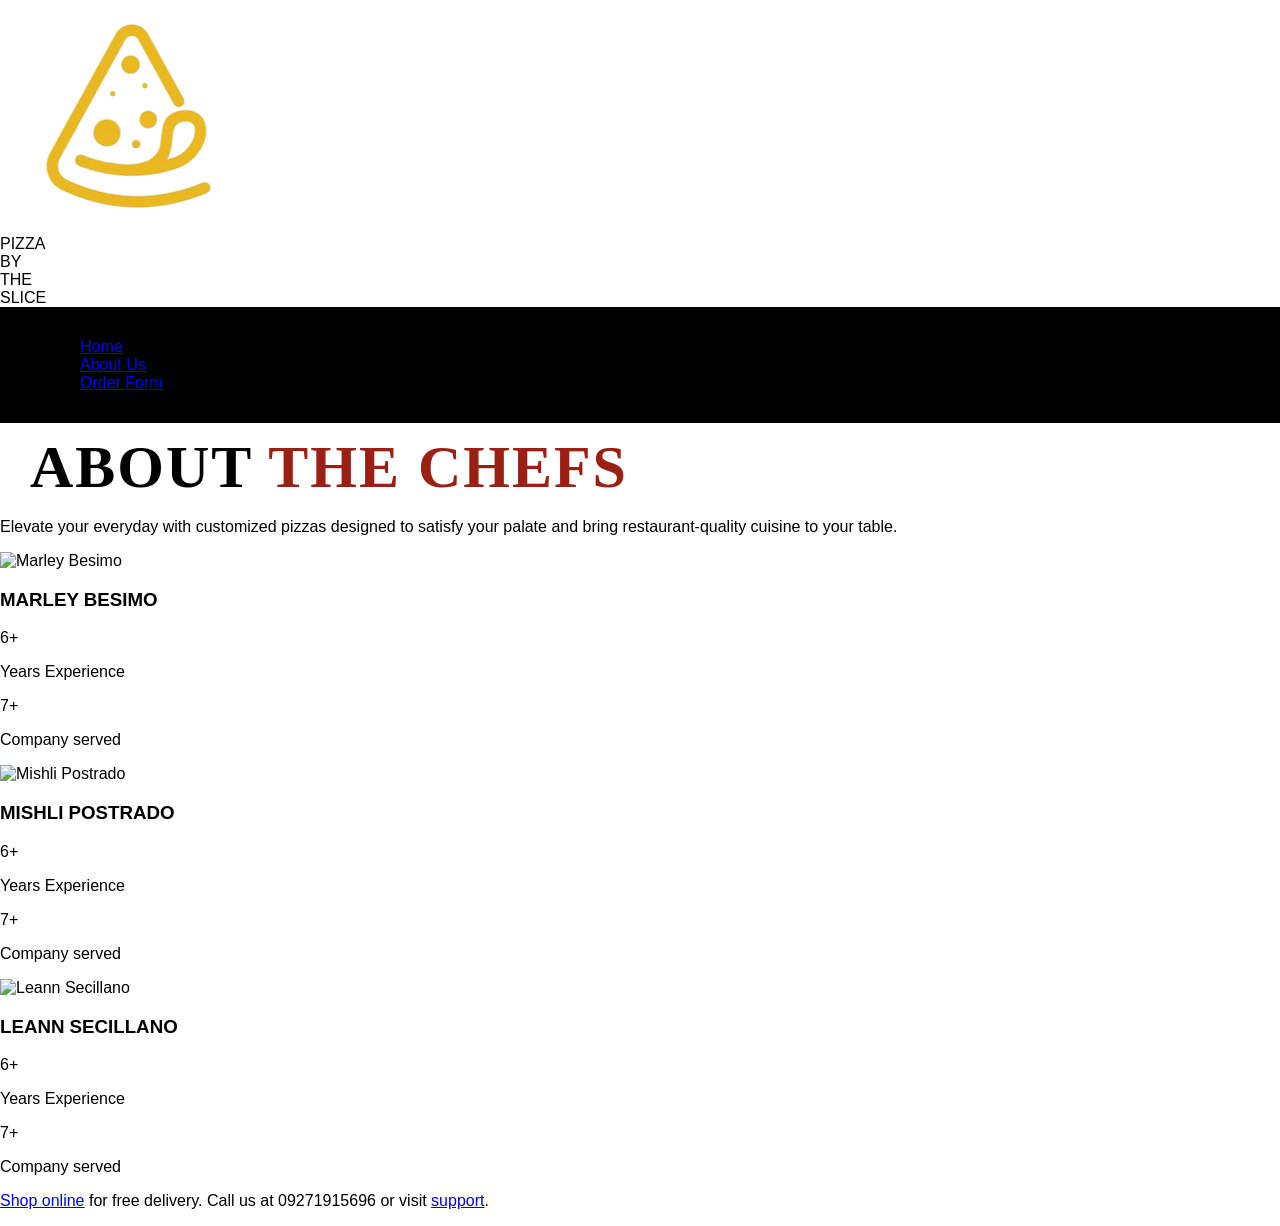
==== about-us.html @ f5f48f17 "Add files via upload" ====
<!DOCTYPE html>
<html lang="en">
<head>
<meta charset="UTF-8">
<meta name="viewport" content="width=device-width, initial-scale=1.0">
<title>About Us</title>

<link rel="stylesheet" href="css/style.css">

<!-- Google Font -->
<link href="https://fonts.googleapis.com/css2?family=Poppins:wght@300;400;600&display=swap" rel="stylesheet">
<link rel="preconnect" href="https://fonts.googleapis.com">
<link rel="preconnect" href="https://fonts.gstatic.com" crossorigin>
<link href="https://fonts.googleapis.com/css2?family=Alice&family=Archivo+Black&family=Bungee&family=Cinzel:wght@400..900&family=Merriweather:ital,opsz,wght@0,18..144,300..900;1,18..144,300..900&family=Monsieur+La+Doulaise&family=Pacifico&family=Pinyon+Script&family=Roboto+Slab:wght@100..900&family=Source+Serif+4:ital,opsz,wght@0,8..60,200..900;1,8..60,200..900&display=swap" rel="stylesheet">

</head>

<body>

<!-- NAVBAR -->
<header>
    <div class="navbar">

        <div class="logo">
            <img src="assets/pizza-logo.png" alt="logo">
            <span>PIZZA BY THE SLICE</span>
        </div>

        <nav>
            <ul>
                <li><a href="index.html">Home</a></li>
                <li><a href="about-us.html">About Us</a></li>
                <li><a href="personal-details.html">Order Form</a></li>
            </ul>
        </nav>

    </div>
</header>


<!----------ABOUT US PAGE-------->

<section class="about-section">

    <div class="about-header">
        <h1>ABOUT <span>THE CHEFS</span></h1>
        <p>
            Elevate your everyday with customized pizzas designed to satisfy your palate
            and bring restaurant-quality cuisine to your table.
        </p>
    </div>

    <div class="chef-container">

        <div class="chef-card">
            <div class="chef-img">
                <img src="assets/marley.jpg" alt="Marley Besimo">
            </div>

            <h3>MARLEY BESIMO</h3>

            <p class="stat">6+</p>
            <p class="label">Years Experience</p>

            <p class="stat">7+</p>
            <p class="label">Company served</p>
        </div>


        <div class="chef-card highlight">
            <div class="chef-img">
                <img src="assets/mishli.png" alt="Mishli Postrado">
            </div>

            <h3>MISHLI POSTRADO</h3>

            <p class="stat">6+</p>
            <p class="label">Years Experience</p>

            <p class="stat">7+</p>
            <p class="label">Company served</p>
        </div>


        <div class="chef-card">
            <div class="chef-img">
                <img src="assets/leann.png" alt="Leann Secillano">
            </div>

            <h3>LEANN SECILLANO</h3>

            <p class="stat">6+</p>
            <p class="label">Years Experience</p>

            <p class="stat">7+</p>
            <p class="label">Company served</p>
        </div>

    </div>

</section>

<footer>
    <div class="subtext">
        <p>
            <a href="draft-page-2.html">Shop online</a> for free delivery. Call us at 09271915696 or visit <a href="#">support</a>.
        </p>
    </div>
</footer>

</body>
</html>
---- css/style.css ----
/* FONT */

@font-face{
font-family:"TheSeasons";
src:url("fonts/the-seasons-regular.ttf") format("truetype");
}



/* BODY */

body{
margin:0;
font-family:Arial, Helvetica, sans-serif;
background-image:url("background.png");
background-size:cover;
background-position:center;
}



/* NAVBAR */

nav{
background:black;
display:flex;
justify-content:space-between;
align-items:center;
padding:15px 40px;
}

.logo{
width:45px;
}

.nav-links{
list-style:none;
display:flex;
gap:40px;
margin:0;
}

/* NEW NAV LINK STYLE */

.nav-links a{
text-decoration:none;
color:#e3b84a;
font-size:18px;
padding:8px 18px;
border-radius:20px;
transition:0.3s;
}

/* When cursor is near */
.nav-links a:hover{
background:#e3b84a;
color:black;
}

/* Active page stays yellow */
.nav-links a.active{
background:#e3b84a;
color:black;
}



/* HEADER */

.header{
text-align:center;
padding:0 0 30px;
}

.notice{
display:flex;
align-items:center;
justify-content:center;
gap:8px;
width:100%;
margin:0 0 36px;
padding:8px 30px;
background:linear-gradient(180deg, #fffdf6 0%, #f3ead2 100%);
border-top:1px solid rgba(156, 31, 20, 0.12);
border-bottom:1px solid rgba(156, 31, 20, 0.18);
box-shadow:0 6px 14px rgba(0, 0, 0, 0.06);
font-size:15px;
line-height:1.5;
color:#2b2118;
box-sizing:border-box;
}

.notice a{
color:#9c1f14;
font-weight:bold;
text-decoration:none;
}

.notice a:hover{
text-decoration:underline;
}



/* MAIN TITLE */

h1{
font-family:"TheSeasons", serif;
font-size:60px;
letter-spacing:2px;
margin:10px 30px 0;
}

h1 span{
color:#9c1f14;
}

.plain-hyphen{
font-family:Arial, Helvetica, sans-serif;
color:#000;
}



/* DESCRIPTION */

.description{
max-width:720px;
margin:auto;
font-size:16px;
color:#333;
line-height:1.6;
padding:0 30px;
box-sizing:border-box;
}



/* FEATURES */

.features{
display:flex;
justify-content:center;
gap:80px;
margin-top:45px;
}



/* CARDS */

.card{
width:250px;
background:#f4ecd6;
border-radius:25px;
padding:70px 20px 30px;
text-align:center;
position:relative;
box-shadow:0 6px 0 #8e1b13;
}

.card.red{
background:#9c1f14;
color:white;
box-shadow:0 6px 0 #f4ecd6;
}



/* CIRCULAR IMAGE */

.circle-img{
width:140px;
height:140px;
border-radius:50%;
object-fit:cover;
position:absolute;
top:-70px;
left:50%;
transform:translateX(-50%);
border:8px solid white;
}



/* CARD TITLES */

.card h3{
font-family:"TheSeasons", serif;
font-size:22px;
letter-spacing:1px;
margin:34px 0 14px;
}

.card p{
margin:0;
line-height:1.6;
}



/* ORDER BUTTON */

.order-section{
text-align:center;
margin:45px 60px 60px;
}

.order-btn{
background:#f2b705;
border:none;
padding:16px 50px;
font-size:20px;
border-radius:40px;
font-weight:bold;
cursor:pointer;
transition:.3s;
}

.order-btn:hover{
background:#d79e00;
}

.features{
margin-top:52px;
}
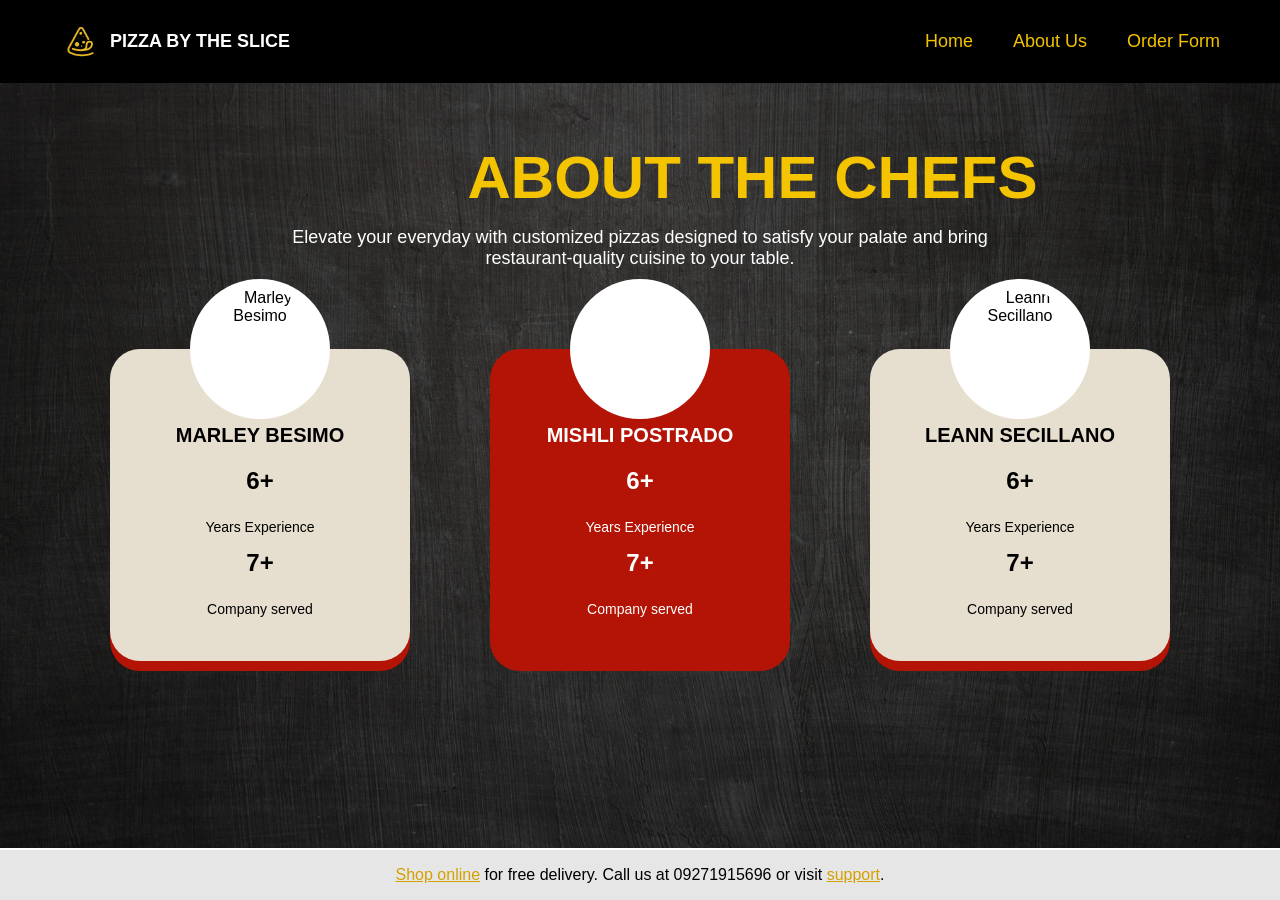
==== commit a161736e: "Attached images" ====
--- a/about-us.html
+++ b/about-us.html
@@ -54,7 +54,7 @@
 
         <div class="chef-card">
             <div class="chef-img">
-                <img src="assets/marley.jpg" alt="Marley Besimo">
+                <img src="assets/chef-marley.png" alt="Marley Besimo">
             </div>
 
             <h3>MARLEY BESIMO</h3>
@@ -69,7 +69,7 @@
 
         <div class="chef-card highlight">
             <div class="chef-img">
-                <img src="assets/mishli.png" alt="Mishli Postrado">
+                <img src="assets/chef-mishli.png" alt="Mishli Postrado">
             </div>
 
             <h3>MISHLI POSTRADO</h3>
@@ -84,7 +84,7 @@
 
         <div class="chef-card">
             <div class="chef-img">
-                <img src="assets/leann.png" alt="Leann Secillano">
+                <img src="assets/chef-leann.png" alt="Leann Secillano">
             </div>
 
             <h3>LEANN SECILLANO</h3>
--- a/css/style.css
+++ b/css/style.css
@@ -1,8 +1,8 @@
 /* FONT */
 
 @font-face{
-font-family:"TheSeasons";
-src:url("fonts/the-seasons-regular.ttf") format("truetype");
+font-family:"Track";
+src:url("fonts/Track-regular.ttf") format("truetype");
 }
 
 
@@ -12,215 +12,416 @@
 body{
 margin:0;
 font-family:Arial, Helvetica, sans-serif;
-background-image:url("background.png");
+min-height: 100vh;
+display: flex;
+flex-direction: column;
+}
+
+/*****************INDEX PAGE SECTION******************/
+
+/* NAVBAR */
+
+header{
+    background:black;
+}
+
+.navbar{
+    display:flex;
+    justify-content:space-between;
+    align-items:center;
+    padding:15px 60px;
+}
+
+.logo{
+display:flex;
+align-items:center;
+gap:10px;
+}
+
+.logo img{
+width:40px;
+height:auto;
+}
+
+.logo span{
+color:white;
+font-size:18px;
+font-weight:600;
+}
+nav ul{
+    display:flex;
+    list-style:none;
+}
+
+nav ul li{
+    margin-left:40px;
+}
+
+nav ul li a{
+    text-decoration:none;
+    color:#f2c200;
+    font-size:18px;
+}
+
+nav ul li a:hover{
+    font-weight: bold;
+    color:#f2c200;
+}
+
+
+/* HERO SECTION */
+
+.hero{
+height:85vh;
+background:url("../assets/home-bg.png");
 background-size:cover;
 background-position:center;
-}
-
-
-
-/* NAVBAR */
-
-nav{
-background:black;
 display:flex;
-justify-content:space-between;
-align-items:center;
-padding:15px 40px;
-}
-
-.logo{
-width:45px;
-}
-
-.nav-links{
-list-style:none;
+justify-content:flex;
+text-align: center;
+}
+
+.hero-text{
+max-width:auto;
+margin-top: 8%;
+margin-left: 300px;
+}
+
+.hero h1{
+font-size:70px;
+font-weight:700;
+line-height:1.1;
+color: #ffff;
+}
+
+.hero h1 span{
+color:#f5c400;
+}
+
+.hero p{
+margin-top:25px;
+font-size:22px;
+color:#ddd;
+margin-left: 250px;
+}
+
+
+/* BUTTON */
+
+.order-btn{
+    position: absolute;
+    padding:10px 20px;
+    border:none;
+    border-radius:40px;
+    background:#f5c400;
+    font-size:20px;
+    cursor:pointer;
+    font-weight:500;
+    text-decoration: none;
+    color: black;
+    top: 65%;
+    left: 60%;
+}
+
+.order-btn:hover{
+    background:#ffcf2e;
+}
+
+/* FOOTER */
+footer{
+    margin-top: auto;
+    background:#e6e6e6;
+    text-align:center;
+    padding:0px;
+}
+
+.subtext a{
+    color:#d4a000;
+    text-decoration:underline;
+}
+
+/*****************ABOUT US SECTION******************/
+.about-section{
+    min-height:85vh;
+    background-image:url("../assets/background.png");
+    background-size:cover;
+    background-position:center;
+    align-items: center;
+    text-align: center;
+    color:white;
+}
+
+.about-header h1{
+    font-size:60px;
+    font-weight:700;
+    margin-left: 10px;
+}
+
+.about-header span{
+    color:#f5c400;
+}
+
+.about-header p{
+    margin-top:15px;
+    font-size:18px;
+    max-width:700px;
+    margin-left:auto;
+    margin-right:auto;
+}
+
+.chef-container{
+    display:flex;
+    justify-content:center;
+    gap:80px;
+    margin-top:80px;
+    flex-wrap:wrap;
+}
+
+.chef-card{
+    background:#e6dfcf;
+    width:260px;
+    padding:60px 20px 30px;
+    border-radius:30px;
+    position:relative;
+    color:black;
+    box-shadow:0 10px 0 #b31405;
+}
+
+.chef-card.highlight{
+    background:#b31405;
+    color:white;
+}
+
+.chef-img{
+    position: absolute;
+    top: -70px;
+    left: 50%;
+    transform: translateX(-50%);
+    width: 140px;
+    height: 140px;
+    border-radius: 50%;
+    background: white;
+    display: flex;
+    align-items: center;
+    justify-content: center;
+}
+
+.chef-img img{
+    width:120px;
+    height:120px;
+    border-radius:50%;
+    object-fit:cover;
+}
+
+.chef-card h3{
+    margin-top:15px;
+    font-size:20px;
+}
+
+.stat{
+    font-size:24px;
+    font-weight:700;
+    margin-top:10px;
+}
+
+.label{
+    font-size:14px;
+}
+
+/*****************PERSONAL DETAILS SECTION******************/
+
+.pd-container{
+    min-height:100vh;
+    background-image:url("../assets/order-form_background.png");
+    background-size:cover;
+    background-position:center;
+}
+
+h1{
+    color:#f4c400;
+    font-size:50px;
+    margin-top: 60px;
+    margin-bottom:10px;
+    padding-left: 215px;
+}
+
+h2{
+color:white;
+margin-left:80px;
+margin-bottom:20px;
+padding-left: 150px;
+}
+
+.form-box{
+    background: #fff;;
+    border-radius:10px;
+    min-width:20px;
+    min-height: 50vh;
+    max-width: 1000px;   
+    width: 100%;         
+    margin: 0 auto;     
+    padding: 50px;
+}
+
+.form-box h2{
+    font-style:italic;
+    margin-bottom:30px;
+}
+
+.row{
+    display:flex;
+    align-items:center;
+    margin-bottom:25px;
+}
+
+label{
+    width:200px;
+    font-size:18px;
+}
+
+label span{
+    color:red;
+}
+
+input{
+    padding:10px;
+    border-radius:5px;
+    border:2px solid #777;
+    width:485px;
+}
+
+.name-fields{
+    display:flex;
+    gap:20px;
+}
+
+.name-fields input{
+    width:220px;
+}
+
+.buttons{
+    display:flex;
+    justify-content:flex-end;
+    gap:15px;
+}
+
+button{
+    padding:10px 20px;
+    border-radius:6px;
+    border:none;
+    cursor:pointer;
+    font-weight:bold;
+}
+
+.reset{
+    background:none;
+    color:#0066cc;
+    text-decoration: none;
+}
+
+.back{
+    background:white;
+    border:2px solid #0066cc;
+    border-radius: 3px;
+    box-shadow: 0 0 0 0.5px #d1d8de;
+    color:#0066cc;
+    text-decoration: none;
+}
+
+.next{
+    background:#2f7ed8;
+    color:white;
+    text-decoration: none;
+    border: 3px;
+}
+
+/*******************TOPPINGS SECTION*******************/
+
+.breadcrumb{
+color:white;
+margin-left:80px;
+margin-bottom:20px;
+padding-left: 150px;
+}
+
+.form-container{
+padding-top:30px;
+}
+
+.box{
+    background: #fff;
+    border-radius:10px;
+    min-width:20px;
+    max-height: 500px;
+    max-width: 900px;   
+    width: 100%;         
+    margin: 0 auto;     
+    padding: 50px;
+}
+
+.h2{
+margin-bottom:5px;
+color: black;
+font-weight: bold;
+padding-top: 0%;
+font-size: 20px;
+text-align: left;
+margin-left: 0%;
+}
+
+.h2 span{
+color:red;
+}
+
+.offer{
+color:gray;
+font-style:italic;
+margin-bottom:30px;
+}
+
+.toppings{
 display:flex;
-gap:40px;
-margin:0;
-}
-
-/* NEW NAV LINK STYLE */
-
-.nav-links a{
-text-decoration:none;
-color:#e3b84a;
-font-size:18px;
-padding:8px 18px;
-border-radius:20px;
-transition:0.3s;
-}
-
-/* When cursor is near */
-.nav-links a:hover{
-background:#e3b84a;
-color:black;
-}
-
-/* Active page stays yellow */
-.nav-links a.active{
-background:#e3b84a;
-color:black;
-}
-
-
-
-/* HEADER */
-
-.header{
-text-align:center;
-padding:0 0 30px;
-}
-
-.notice{
+justify-content:left;
+gap:300px;
+}
+
+.column label{
 display:flex;
 align-items:center;
-justify-content:center;
-gap:8px;
-width:100%;
-margin:0 0 36px;
-padding:8px 30px;
-background:linear-gradient(180deg, #fffdf6 0%, #f3ead2 100%);
-border-top:1px solid rgba(156, 31, 20, 0.12);
-border-bottom:1px solid rgba(156, 31, 20, 0.18);
-box-shadow:0 6px 14px rgba(0, 0, 0, 0.06);
+gap:15px;
+margin-bottom:25px;
+font-size:18px;
+}
+
+.column img{
+width:60px;
+}
+
+input[type="checkbox"]{
+width:18px;
+height:18px;
+}
+
+.buttons{
+text-align:right;
+margin-top:30px;
+}
+
+.buttons a{
+margin-right:20px;
+color:#2a7de1;
+text-decoration:none;
+}
+
+button{
+padding:8px 18px;
+border-radius:6px;
 font-size:15px;
-line-height:1.5;
-color:#2b2118;
-box-sizing:border-box;
-}
-
-.notice a{
-color:#9c1f14;
-font-weight:bold;
-text-decoration:none;
-}
-
-.notice a:hover{
-text-decoration:underline;
-}
-
-
-
-/* MAIN TITLE */
-
-h1{
-font-family:"TheSeasons", serif;
-font-size:60px;
-letter-spacing:2px;
-margin:10px 30px 0;
-}
-
-h1 span{
-color:#9c1f14;
-}
-
-.plain-hyphen{
-font-family:Arial, Helvetica, sans-serif;
-color:#000;
-}
-
-
-
-/* DESCRIPTION */
-
-.description{
-max-width:720px;
-margin:auto;
-font-size:16px;
-color:#333;
-line-height:1.6;
-padding:0 30px;
-box-sizing:border-box;
-}
-
-
-
-/* FEATURES */
-
-.features{
-display:flex;
-justify-content:center;
-gap:80px;
-margin-top:45px;
-}
-
-
-
-/* CARDS */
-
-.card{
-width:250px;
-background:#f4ecd6;
-border-radius:25px;
-padding:70px 20px 30px;
-text-align:center;
-position:relative;
-box-shadow:0 6px 0 #8e1b13;
-}
-
-.card.red{
-background:#9c1f14;
-color:white;
-box-shadow:0 6px 0 #f4ecd6;
-}
-
-
-
-/* CIRCULAR IMAGE */
-
-.circle-img{
-width:140px;
-height:140px;
-border-radius:50%;
-object-fit:cover;
-position:absolute;
-top:-70px;
-left:50%;
-transform:translateX(-50%);
-border:8px solid white;
-}
-
-
-
-/* CARD TITLES */
-
-.card h3{
-font-family:"TheSeasons", serif;
-font-size:22px;
-letter-spacing:1px;
-margin:34px 0 14px;
-}
-
-.card p{
-margin:0;
-line-height:1.6;
-}
-
-
-
-/* ORDER BUTTON */
-
-.order-section{
-text-align:center;
-margin:45px 60px 60px;
-}
-
-.order-btn{
-background:#f2b705;
-border:none;
-padding:16px 50px;
-font-size:20px;
-border-radius:40px;
-font-weight:bold;
 cursor:pointer;
-transition:.3s;
-}
-
-.order-btn:hover{
-background:#d79e00;
-}
-
-.features{
-margin-top:52px;
-}
+}
+
+.back{
+border:2px solid #2a7de1;
+background:white;
+color:#2a7de1;
+}
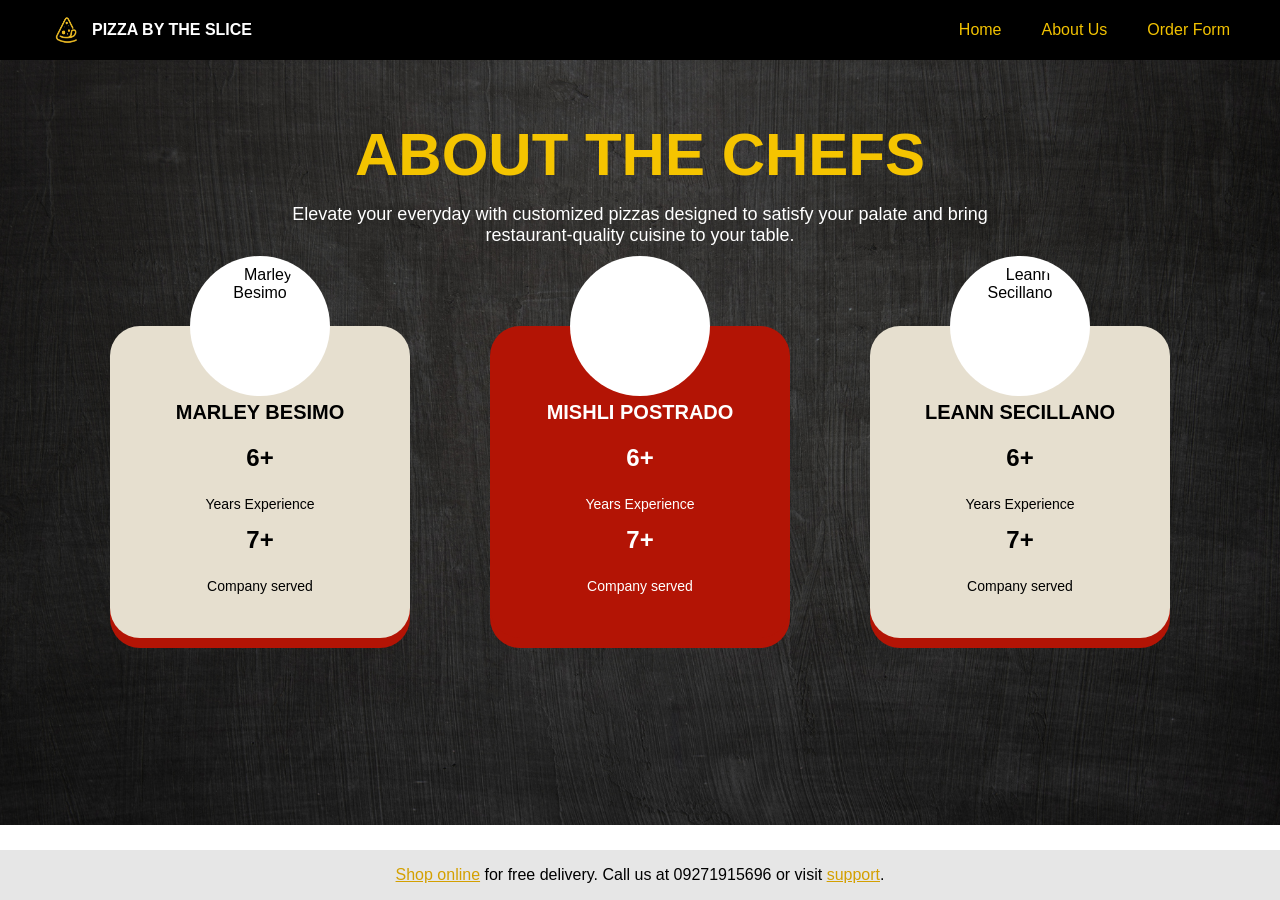
==== commit b7ffcc2b: "Add files via upload" ====
--- a/about-us.html
+++ b/about-us.html
@@ -15,7 +15,7 @@
 
 </head>
 
-<body>
+<body class="nav-compact">
 
 <!-- NAVBAR -->
 <header>
@@ -109,4 +109,4 @@
 </footer>
 
 </body>
-</html>+</html>
--- a/css/style.css
+++ b/css/style.css
@@ -23,13 +23,20 @@
 
 header{
     background:black;
+    box-sizing:border-box;
+    width:100%;
+    height:70px;
+    overflow:hidden;
 }
 
 .navbar{
     display:flex;
     justify-content:space-between;
     align-items:center;
-    padding:15px 60px;
+    padding:10px 60px;
+    height:70px;
+    box-sizing:border-box;
+    font-family:"Poppins", sans-serif;
 }
 
 .logo{
@@ -40,6 +47,7 @@
 
 .logo img{
 width:40px;
+height:40px;
 height:auto;
 }
 
@@ -47,10 +55,13 @@
 color:white;
 font-size:18px;
 font-weight:600;
+line-height:1;
 }
 nav ul{
     display:flex;
     list-style:none;
+    margin:0;
+    padding:0;
 }
 
 nav ul li{
@@ -61,6 +72,34 @@
     text-decoration:none;
     color:#f2c200;
     font-size:18px;
+    font-family:"Poppins", sans-serif;
+    display:block;
+    line-height:1;
+    padding:8px 0;
+}
+
+/* Compact nav for pages that look larger than the home nav */
+.nav-compact header{
+    height:60px;
+}
+
+.nav-compact .navbar{
+    height:60px;
+    padding:8px 50px;
+}
+
+.nav-compact .logo img{
+    width:32px;
+    height:32px;
+}
+
+.nav-compact .logo span{
+    font-size:16px;
+}
+
+.nav-compact nav ul li a{
+    font-size:16px;
+    padding:6px 0;
 }
 
 nav ul li a:hover{
@@ -77,39 +116,58 @@
 background-size:cover;
 background-position:center;
 display:flex;
+align-items:center;
 justify-content:flex;
 text-align: center;
 }
 
 .hero-text{
 max-width:auto;
-margin-top: 8%;
-margin-left: 300px;
+margin-top: 0;
+margin-left: 540px;
+display:flex;
+flex-direction:column;
+justify-content:center;
+gap:18px;
+align-items:center;
+padding-left:0;
 }
 
 .hero h1{
-font-size:70px;
+font-size:56px;
 font-weight:700;
 line-height:1.1;
 color: #ffff;
+margin:0;
+padding-left:0;
+text-align:center;
+align-self:center;
+padding-right:0;
 }
 
 .hero h1 span{
 color:#f5c400;
 }
 
+.hero-line-right{
+    display:block;
+    text-align:right;
+}
+
 .hero p{
-margin-top:25px;
+margin:0;
 font-size:22px;
 color:#ddd;
-margin-left: 250px;
+margin-left: 0;
+text-align:center;
+margin-left: 0;
 }
 
 
 /* BUTTON */
 
 .order-btn{
-    position: absolute;
+    position: static;
     padding:10px 20px;
     border:none;
     border-radius:40px;
@@ -119,8 +177,11 @@
     font-weight:500;
     text-decoration: none;
     color: black;
-    top: 65%;
-    left: 60%;
+    display:inline-block;
+    margin-top:24px;
+    margin-left:0;
+    width: fit-content;
+    align-self:center;
 }
 
 .order-btn:hover{
@@ -138,6 +199,11 @@
 .subtext a{
     color:#d4a000;
     text-decoration:underline;
+}
+
+.subtext,
+.notice{
+    font-family:"Poppins", sans-serif;
 }
 
 /*****************ABOUT US SECTION******************/
@@ -151,10 +217,17 @@
     color:white;
 }
 
+.about-header{
+    text-align:center;
+    padding-left:0;
+}
+
 .about-header h1{
     font-size:60px;
     font-weight:700;
-    margin-left: 10px;
+    margin-left: 0;
+    margin-right: 0;
+    padding-left:0;
 }
 
 .about-header span{
@@ -167,6 +240,7 @@
     max-width:700px;
     margin-left:auto;
     margin-right:auto;
+    font-family:"Poppins", sans-serif;
 }
 
 .chef-container{
@@ -226,6 +300,7 @@
 
 .label{
     font-size:14px;
+    font-family:"Poppins", sans-serif;
 }
 
 /*****************PERSONAL DETAILS SECTION******************/
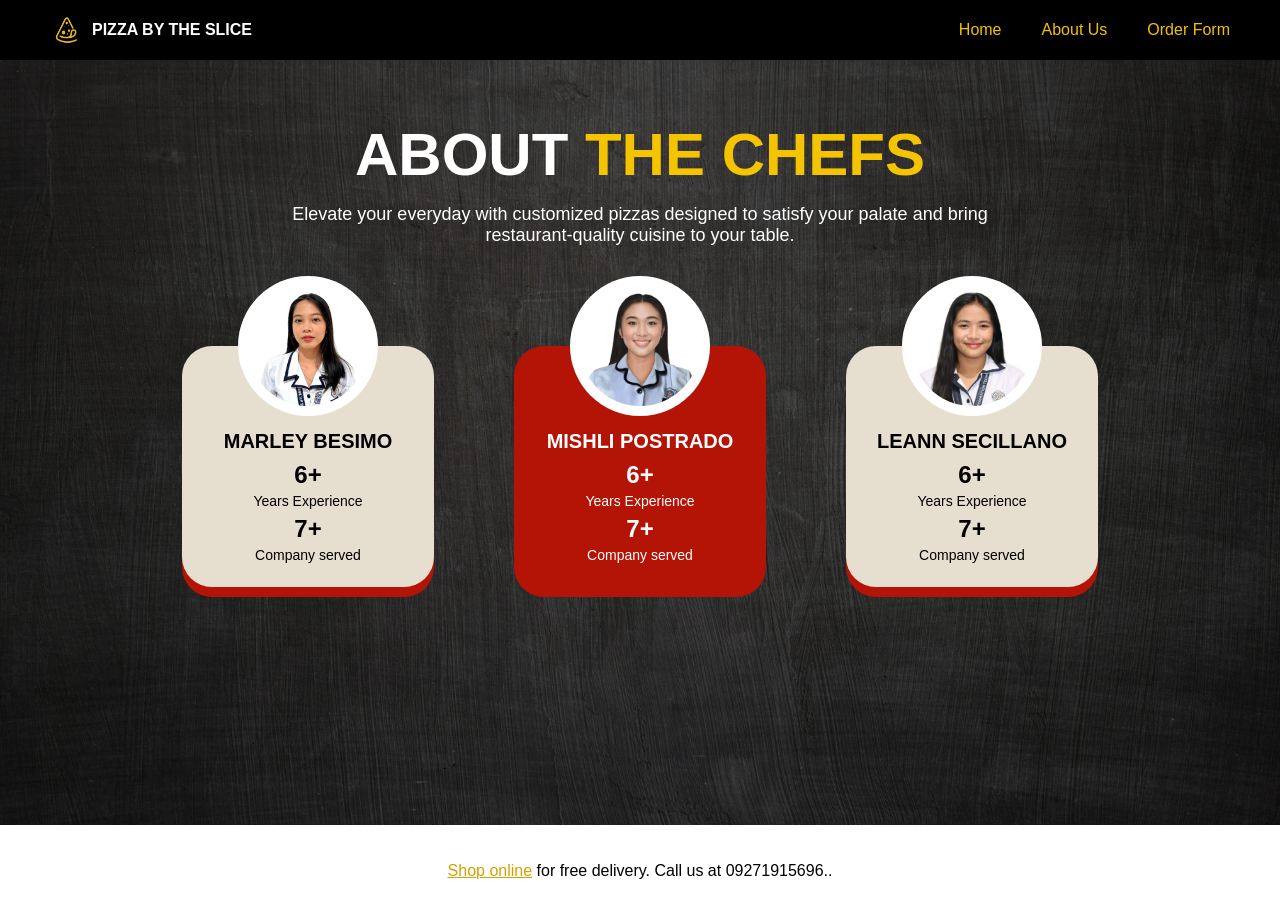
==== commit c84e31cd: "Update class for body and fix footer link" ====
--- a/about-us.html
+++ b/about-us.html
@@ -15,33 +15,25 @@
 
 </head>
 
-<body class="nav-compact">
+<body class="nav-compact page-about">
 
-<!-- NAVBAR -->
 <header>
     <div class="navbar">
-
         <div class="logo">
             <img src="assets/pizza-logo.png" alt="logo">
             <span>PIZZA BY THE SLICE</span>
         </div>
-
         <nav>
             <ul>
                 <li><a href="index.html">Home</a></li>
                 <li><a href="about-us.html">About Us</a></li>
-                <li><a href="personal-details.html">Order Form</a></li>
+                <li><a href="order-form.html">Order Form</a></li>
             </ul>
         </nav>
-
     </div>
 </header>
 
-
-<!----------ABOUT US PAGE-------->
-
 <section class="about-section">
-
     <div class="about-header">
         <h1>ABOUT <span>THE CHEFS</span></h1>
         <p>
@@ -51,59 +43,45 @@
     </div>
 
     <div class="chef-container">
-
         <div class="chef-card">
             <div class="chef-img">
                 <img src="assets/chef-marley.png" alt="Marley Besimo">
             </div>
-
             <h3>MARLEY BESIMO</h3>
-
             <p class="stat">6+</p>
             <p class="label">Years Experience</p>
-
             <p class="stat">7+</p>
             <p class="label">Company served</p>
         </div>
-
 
         <div class="chef-card highlight">
             <div class="chef-img">
                 <img src="assets/chef-mishli.png" alt="Mishli Postrado">
             </div>
-
             <h3>MISHLI POSTRADO</h3>
-
             <p class="stat">6+</p>
             <p class="label">Years Experience</p>
-
             <p class="stat">7+</p>
             <p class="label">Company served</p>
         </div>
-
 
         <div class="chef-card">
             <div class="chef-img">
                 <img src="assets/chef-leann.png" alt="Leann Secillano">
             </div>
-
             <h3>LEANN SECILLANO</h3>
-
             <p class="stat">6+</p>
             <p class="label">Years Experience</p>
-
             <p class="stat">7+</p>
             <p class="label">Company served</p>
         </div>
-
     </div>
-
 </section>
 
 <footer>
     <div class="subtext">
         <p>
-            <a href="draft-page-2.html">Shop online</a> for free delivery. Call us at 09271915696 or visit <a href="#">support</a>.
+            <a href="#">Shop online</a> for free delivery. Call us at 09271915696.</a>.
         </p>
     </div>
 </footer>
--- a/css/style.css
+++ b/css/style.css
@@ -11,7 +11,7 @@
 
 body{
 margin:0;
-font-family:Arial, Helvetica, sans-serif;
+font-family:"Poppins", sans-serif;
 min-height: 100vh;
 display: flex;
 flex-direction: column;
@@ -128,7 +128,7 @@
 display:flex;
 flex-direction:column;
 justify-content:center;
-gap:18px;
+gap:14px;
 align-items:center;
 padding-left:0;
 }
@@ -136,7 +136,7 @@
 .hero h1{
 font-size:56px;
 font-weight:700;
-line-height:1.1;
+line-height:1.2;
 color: #ffff;
 margin:0;
 padding-left:0;
@@ -151,7 +151,7 @@
 
 .hero-line-right{
     display:block;
-    text-align:right;
+    text-align:center;
 }
 
 .hero p{
@@ -161,6 +161,8 @@
 margin-left: 0;
 text-align:center;
 margin-left: 0;
+font-family:"Poppins", sans-serif;
+line-height:1.4;
 }
 
 
@@ -178,10 +180,11 @@
     text-decoration: none;
     color: black;
     display:inline-block;
-    margin-top:24px;
+    margin-top:10px;
     margin-left:0;
     width: fit-content;
     align-self:center;
+    font-family:"Poppins", sans-serif;
 }
 
 .order-btn:hover{
@@ -191,9 +194,9 @@
 /* FOOTER */
 footer{
     margin-top: auto;
-    background:#e6e6e6;
+    background:#fff;
     text-align:center;
-    padding:0px;
+    padding:4px 0;
 }
 
 .subtext a{
@@ -204,6 +207,119 @@
 .subtext,
 .notice{
     font-family:"Poppins", sans-serif;
+}
+
+/*****************DRAFT PAGE 2******************/
+.draft-page{
+    background:url("../assets/background.png") center/cover no-repeat fixed;
+    color:#f5f5f5;
+}
+
+.draft-page .header{
+    text-align:center;
+    display:flex;
+    flex-direction:column;
+    align-items:center;
+    justify-content:center;
+    min-height:300px;
+    padding:25px 20px 10px;
+}
+
+.draft-page .header h1{
+    font-size:52px;
+    letter-spacing:2px;
+    margin:0 0 12px;
+    color:#fff;
+    text-align:left;
+    max-width:720px;
+    width:100%;
+    padding-left:100px;
+}
+
+.draft-page .header h1 span{
+    color:#f5c400;
+}
+
+.draft-page .header h1 .plain-hyphen{
+    color:#fff !important;
+}
+
+.draft-page .description{
+    max-width:720px;
+    margin:0 auto;
+    font-size:18px;
+    line-height:1.5;
+    color:#e9e9e9;
+    font-family:"Poppins", sans-serif;
+    margin-top:6px;
+    margin-bottom:35px;
+}
+
+.draft-page .features{
+    display:flex;
+    justify-content:center;
+    gap:40px;
+    padding:10px 20px 40px;
+    flex-wrap:wrap;
+}
+
+.draft-page .card{
+    position:relative;
+    background:#f7f1e6;
+    color:#141414;
+    width:230px;
+    padding:60px 18px 22px;
+    border-radius:26px;
+    text-align:center;
+    box-shadow:0 8px 0 #b31405;
+}
+
+.draft-page .card.red{
+    background:#a61c10;
+    color:#fff;
+}
+
+.draft-page .circle-img{
+    width:150px;
+    height:150px;
+    border-radius:50%;
+    object-fit:cover;
+    border:10px solid #fff;
+    position:absolute;
+    top:-70px;
+    left:50%;
+    transform:translateX(-50%);
+    background:#fff;
+}
+
+.draft-page .card h3{
+    font-size:20px;
+    margin:34px 0 8px;
+    letter-spacing:1px;
+    font-family:"Poppins", sans-serif;
+}
+
+.draft-page .card p{
+    margin:0;
+    font-size:15px;
+    line-height:1.4;
+    font-family:"Poppins", sans-serif;
+}
+
+.draft-page .order-section{
+    text-align:center;
+    padding-bottom:30px;
+}
+
+.draft-page footer{
+    background:#fff;
+    color:#333;
+    text-align:center;
+    padding:4px 0;
+}
+
+.draft-page footer .subtext a{
+    color:#d4a000;
 }
 
 /*****************ABOUT US SECTION******************/
@@ -217,6 +333,10 @@
     color:white;
 }
 
+.about-section .order-section{
+    margin:30px 0 50px;
+}
+
 .about-header{
     text-align:center;
     padding-left:0;
@@ -228,6 +348,7 @@
     margin-left: 0;
     margin-right: 0;
     padding-left:0;
+    color:#fff;
 }
 
 .about-header span{
@@ -241,20 +362,21 @@
     margin-left:auto;
     margin-right:auto;
     font-family:"Poppins", sans-serif;
+    margin-bottom:45px;
 }
 
 .chef-container{
     display:flex;
     justify-content:center;
     gap:80px;
-    margin-top:80px;
+    margin-top:100px;
     flex-wrap:wrap;
 }
 
 .chef-card{
     background:#e6dfcf;
-    width:260px;
-    padding:60px 20px 30px;
+    width:220px;
+    padding:40px 16px 18px;
     border-radius:30px;
     position:relative;
     color:black;
@@ -288,19 +410,23 @@
 }
 
 .chef-card h3{
-    margin-top:15px;
+    margin-top:44px;
+    margin-bottom:8px;
     font-size:20px;
 }
 
 .stat{
     font-size:24px;
     font-weight:700;
-    margin-top:10px;
+    margin-top:6px;
+    margin-bottom:4px;
 }
 
 .label{
     font-size:14px;
     font-family:"Poppins", sans-serif;
+    margin-top:0;
+    margin-bottom:6px;
 }
 
 /*****************PERSONAL DETAILS SECTION******************/
@@ -331,11 +457,11 @@
     background: #fff;;
     border-radius:10px;
     min-width:20px;
-    min-height: 50vh;
+    min-height: 26vh;
     max-width: 1000px;   
-    width: 100%;         
+    width: 55%;         
     margin: 0 auto;     
-    padding: 50px;
+    padding: 30px;
 }
 
 .form-box h2{
@@ -343,10 +469,19 @@
     margin-bottom:30px;
 }
 
+.form-title{
+    align-self:flex-start;
+    margin-left:-160px;
+    margin-top:0;
+    color:#111;
+    position:relative;
+    z-index:1;
+}
+
 .row{
     display:flex;
     align-items:center;
-    margin-bottom:25px;
+    margin-bottom:14px;
 }
 
 label{
@@ -365,19 +500,46 @@
     width:485px;
 }
 
+input[type="number"]{
+    width:48px;
+    margin-left:-4px;
+}
+
+.helper{
+    display:block;
+    margin-left:200px;
+    margin-top:4px;
+    font-size:12px;
+    color:#666;
+}
+
 .name-fields{
     display:flex;
     gap:20px;
+    width:520px;
 }
 
 .name-fields input{
-    width:220px;
+    width:240px;
+}
+
+.name-fields input:first-child{
+    width:200px;
+    margin-left:20px;
 }
 
 .buttons{
     display:flex;
     justify-content:flex-end;
     gap:15px;
+    width:100%;
+    padding-right:20px;
+}
+
+.buttons a{
+    display:inline-block;
+    line-height:1;
+    padding:6px 12px;
 }
 
 button{
@@ -390,24 +552,211 @@
 
 .reset{
     background:none;
-    color:#0066cc;
+    color:#1f6fd6;
     text-decoration: none;
+    border:none;
+    font-weight:700;
+    letter-spacing:0.5px;
 }
 
 .back{
-    background:white;
-    border:2px solid #0066cc;
-    border-radius: 3px;
-    box-shadow: 0 0 0 0.5px #d1d8de;
-    color:#0066cc;
+    background:#fff;
+    border:2px solid #1f6fd6;
+    border-radius:6px;
+    color:#1f6fd6;
     text-decoration: none;
+    font-weight:700;
+    letter-spacing:0.5px;
 }
 
 .next{
     background:#2f7ed8;
-    color:white;
+    color:#fff !important;
     text-decoration: none;
-    border: 3px;
+    border:2px solid #1b5fb6;
+    border-radius:6px;
+    font-weight:700;
+    letter-spacing:0.5px;
+}
+
+/*******************PIZZA SELECTION SECTION*******************/
+
+.ps-box{
+    width: 70%;
+    max-width: 1100px;
+}
+
+.ps-section{
+    margin-bottom:24px;
+}
+
+.ps-label{
+    font-size:22px;
+    font-weight:500;
+    margin-bottom:10px;
+    color:#111;
+}
+
+.ps-label span{
+    color:red;
+}
+
+.ps-sizes{
+    display:flex;
+    justify-content:center;
+    gap:40px;
+    flex-wrap:nowrap;
+    margin-top:10px;
+}
+
+.ps-size{
+    display:flex;
+    flex-direction:column;
+    align-items:center;
+    gap:6px;
+    font-family:"Poppins", sans-serif;
+}
+
+.ps-size img{
+    width:72px;
+    height:72px;
+    border-radius:50%;
+    object-fit:cover;
+}
+
+.ps-size-name{
+    font-size:12px;
+    letter-spacing:0.5px;
+    color:#8b1c14;
+    font-weight:600;
+}
+
+.ps-size-meta{
+    font-size:12px;
+    color:#333;
+}
+
+.ps-size-text{
+    display:flex;
+    flex-direction:column;
+    align-items:center;
+    gap:2px;
+}
+
+.ps-size input[type="radio"]{
+    width:18px;
+    height:18px;
+}
+
+.ps-selects{
+    display:flex;
+    gap:40px;
+    flex-wrap:wrap;
+    align-items:flex-start;
+}
+
+.ps-select-group{
+    min-width:280px;
+}
+
+.ps-select{
+    width:100%;
+    padding:8px 10px;
+    font-size:16px;
+    border-radius:6px;
+    border:2px solid #333;
+    background:#fff;
+}
+
+.ps-buttons{
+    margin-top:10px;
+}
+
+/*******************FULFILLMENT & PAYMENT*******************/
+
+.fp-box{
+    width: 70%;
+    max-width: 1100px;
+}
+
+.fp-row{
+    display:flex;
+    align-items:center;
+    gap:20px;
+    margin-bottom:18px;
+    flex-wrap:wrap;
+}
+
+.fp-label{
+    font-size:20px;
+    min-width:230px;
+}
+
+.fp-label span{
+    color:red;
+}
+
+.fp-radio{
+    display:flex;
+    align-items:center;
+    gap:8px;
+    font-size:18px;
+    white-space:nowrap;
+}
+
+.fp-radio input[type="radio"]{
+    width:18px;
+    height:18px;
+    margin:0;
+    box-sizing:border-box;
+}
+
+.fp-delivery{
+    flex-wrap:nowrap;
+}
+
+.fp-textarea{
+    width:100%;
+    max-width:820px;
+    border:2px solid #333;
+    border-radius:8px;
+    padding:12px;
+    font-size:16px;
+    font-family:"Poppins", sans-serif;
+}
+
+.fp-fieldset{
+    border:1px solid #bbb;
+    border-radius:6px;
+    padding:16px 18px;
+    margin:12px 0 18px;
+}
+
+.fp-fieldset legend{
+    padding:0 8px;
+    font-style:italic;
+    color:#666;
+}
+
+.fp-select{
+    min-width:260px;
+    padding:8px 10px;
+    font-size:16px;
+    border-radius:6px;
+    border:2px solid #333;
+    background:#fff;
+}
+
+.fp-input{
+    width:320px;
+    padding:10px;
+    border-radius:6px;
+    border:2px solid #333;
+    font-size:16px;
+}
+
+.fp-buttons{
+    margin-top:6px;
 }
 
 /*******************TOPPINGS SECTION*******************/
@@ -461,20 +810,38 @@
 }
 
 .column label{
-display:flex;
+display:grid;
+grid-template-columns:22px 1fr 60px;
 align-items:center;
-gap:15px;
+column-gap:12px;
 margin-bottom:25px;
 font-size:18px;
 }
 
 .column img{
 width:60px;
+height:60px;
+object-fit:contain;
+display:block;
+justify-self:end;
+}
+
+.column img.topping-img--mushroom{
+transform:scale(1.15);
+transform-origin:center;
 }
 
 input[type="checkbox"]{
 width:18px;
 height:18px;
+padding:0;
+margin:0;
+box-sizing:border-box;
+}
+
+.topping-checkbox--mushroom{
+width:22px;
+height:22px;
 }
 
 .buttons{
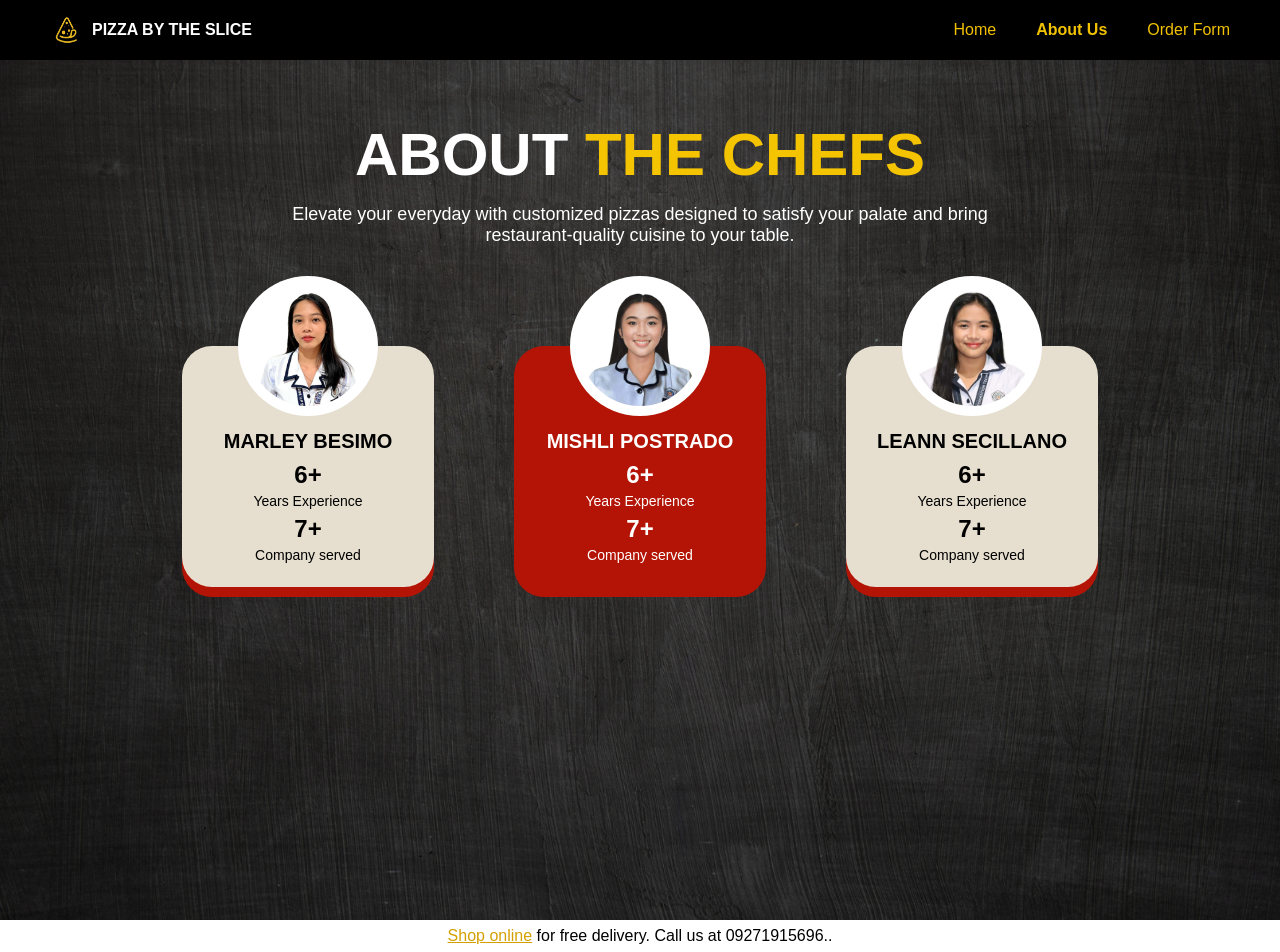
==== commit c315d745: "Update about-us.html" ====
--- a/about-us.html
+++ b/about-us.html
@@ -25,7 +25,7 @@
         </div>
         <nav>
             <ul>
-                <li><a href="index.html">Home</a></li>
+                <li><a href="pizza_order.html">Home</a></li>
                 <li><a href="about-us.html">About Us</a></li>
                 <li><a href="order-form.html">Order Form</a></li>
             </ul>
--- a/css/style.css
+++ b/css/style.css
@@ -1,14 +1,4 @@
-/* FONT */
-
-@font-face{
-font-family:"Track";
-src:url("fonts/Track-regular.ttf") format("truetype");
-}
-
-
-
 /* BODY */
-
 body{
 margin:0;
 font-family:"Poppins", sans-serif;
@@ -17,10 +7,7 @@
 flex-direction: column;
 }
 
-/*****************INDEX PAGE SECTION******************/
-
 /* NAVBAR */
-
 header{
     background:black;
     box-sizing:border-box;
@@ -102,19 +89,28 @@
     padding:6px 0;
 }
 
+.nav-compact .about-section{
+    min-height:calc(100vh - 60px);
+}
+
 nav ul li a:hover{
     font-weight: bold;
     color:#f2c200;
 }
 
-
-/* HERO SECTION */
+.page-home nav a[href="index.html"],
+.page-about nav a[href="about-us.html"],
+.page-order nav a[href="order-form.html"]{
+    font-weight:700;
+}
 
 .hero{
 height:85vh;
 background:url("../assets/home-bg.png");
 background-size:cover;
 background-position:center;
+min-height: calc(100vh - 70px);
+height: auto;
 display:flex;
 align-items:center;
 justify-content:flex;
@@ -164,9 +160,6 @@
 font-family:"Poppins", sans-serif;
 line-height:1.4;
 }
-
-
-/* BUTTON */
 
 .order-btn{
     position: static;
@@ -191,7 +184,6 @@
     background:#ffcf2e;
 }
 
-/* FOOTER */
 footer{
     margin-top: auto;
     background:#fff;
@@ -199,6 +191,11 @@
     padding:4px 0;
 }
 
+.subtext p{
+    margin:0;
+    line-height:1.5;
+}
+
 .subtext a{
     color:#d4a000;
     text-decoration:underline;
@@ -209,125 +206,12 @@
     font-family:"Poppins", sans-serif;
 }
 
-/*****************DRAFT PAGE 2******************/
-.draft-page{
-    background:url("../assets/background.png") center/cover no-repeat fixed;
-    color:#f5f5f5;
-}
-
-.draft-page .header{
-    text-align:center;
-    display:flex;
-    flex-direction:column;
-    align-items:center;
-    justify-content:center;
-    min-height:300px;
-    padding:25px 20px 10px;
-}
-
-.draft-page .header h1{
-    font-size:52px;
-    letter-spacing:2px;
-    margin:0 0 12px;
-    color:#fff;
-    text-align:left;
-    max-width:720px;
-    width:100%;
-    padding-left:100px;
-}
-
-.draft-page .header h1 span{
-    color:#f5c400;
-}
-
-.draft-page .header h1 .plain-hyphen{
-    color:#fff !important;
-}
-
-.draft-page .description{
-    max-width:720px;
-    margin:0 auto;
-    font-size:18px;
-    line-height:1.5;
-    color:#e9e9e9;
-    font-family:"Poppins", sans-serif;
-    margin-top:6px;
-    margin-bottom:35px;
-}
-
-.draft-page .features{
-    display:flex;
-    justify-content:center;
-    gap:40px;
-    padding:10px 20px 40px;
-    flex-wrap:wrap;
-}
-
-.draft-page .card{
-    position:relative;
-    background:#f7f1e6;
-    color:#141414;
-    width:230px;
-    padding:60px 18px 22px;
-    border-radius:26px;
-    text-align:center;
-    box-shadow:0 8px 0 #b31405;
-}
-
-.draft-page .card.red{
-    background:#a61c10;
-    color:#fff;
-}
-
-.draft-page .circle-img{
-    width:150px;
-    height:150px;
-    border-radius:50%;
-    object-fit:cover;
-    border:10px solid #fff;
-    position:absolute;
-    top:-70px;
-    left:50%;
-    transform:translateX(-50%);
-    background:#fff;
-}
-
-.draft-page .card h3{
-    font-size:20px;
-    margin:34px 0 8px;
-    letter-spacing:1px;
-    font-family:"Poppins", sans-serif;
-}
-
-.draft-page .card p{
-    margin:0;
-    font-size:15px;
-    line-height:1.4;
-    font-family:"Poppins", sans-serif;
-}
-
-.draft-page .order-section{
-    text-align:center;
-    padding-bottom:30px;
-}
-
-.draft-page footer{
-    background:#fff;
-    color:#333;
-    text-align:center;
-    padding:4px 0;
-}
-
-.draft-page footer .subtext a{
-    color:#d4a000;
-}
-
-/*****************ABOUT US SECTION******************/
 .about-section{
-    min-height:85vh;
     background-image:url("../assets/background.png");
+    min-height: calc(100vh - 70px);
     background-size:cover;
     background-position:center;
+    padding-bottom:20px;
     align-items: center;
     text-align: center;
     color:white;
@@ -429,13 +313,13 @@
     margin-bottom:6px;
 }
 
-/*****************PERSONAL DETAILS SECTION******************/
-
+/* PERSONAL DETAILS SECTION */
 .pd-container{
     min-height:100vh;
     background-image:url("../assets/order-form_background.png");
     background-size:cover;
     background-position:center;
+    padding-bottom:60px;
 }
 
 h1{
@@ -457,11 +341,31 @@
     background: #fff;;
     border-radius:10px;
     min-width:20px;
-    min-height: 26vh;
-    max-width: 1000px;   
-    width: 55%;         
+    min-height: 520px;
+    max-width: 1100px;   
+    width: 70%;         
     margin: 0 auto;     
     padding: 30px;
+    display:flex;
+    flex-direction:column;
+}
+
+.step-toggle{
+    position:absolute;
+    opacity:0;
+    pointer-events:none;
+}
+
+.form-step{
+    display:none;
+}
+
+#step-personal:checked ~ .form-step[data-step="personal"],
+#step-pizza:checked ~ .form-step[data-step="pizza"],
+#step-toppings:checked ~ .form-step[data-step="toppings"],
+#step-fulfillment:checked ~ .form-step[data-step="fulfillment"],
+#step-summary:checked ~ .form-step[data-step="summary"]{
+    display:block;
 }
 
 .form-box h2{
@@ -478,10 +382,17 @@
     z-index:1;
 }
 
+.form-body{
+    display:flex;
+    flex-direction:column;
+    flex:1;
+    gap:12px;
+}
+
 .row{
     display:flex;
     align-items:center;
-    margin-bottom:14px;
+    margin-bottom:50px;
 }
 
 label{
@@ -515,17 +426,17 @@
 
 .name-fields{
     display:flex;
-    gap:20px;
-    width:520px;
+    gap:12px;
+    width:505px;
 }
 
 .name-fields input{
-    width:240px;
+    width:246px;
 }
 
 .name-fields input:first-child{
-    width:200px;
-    margin-left:20px;
+    width:246px;
+    margin-left:0;
 }
 
 .buttons{
@@ -534,20 +445,34 @@
     gap:15px;
     width:100%;
     padding-right:20px;
-}
-
-.buttons a{
-    display:inline-block;
+    margin-top:auto;
+}
+
+.buttons a,
+.buttons label,
+.buttons button{
+    display:inline-flex;
+    align-items:center;
+    justify-content:center;
+    min-width:120px;
+    height:38px;
     line-height:1;
-    padding:6px 12px;
-}
-
+    padding:0 16px;
+    border-radius:6px;
+    cursor:pointer;
+    font-weight:700;
+    box-sizing:border-box;
+    font-size:15px;
+}
+
+.buttons .next,
+.buttons .back,
+.buttons .reset{
+    width:50px;
+    height:38px;
+}
 button{
-    padding:10px 20px;
-    border-radius:6px;
     border:none;
-    cursor:pointer;
-    font-weight:bold;
 }
 
 .reset{
@@ -579,21 +504,27 @@
     letter-spacing:0.5px;
 }
 
-/*******************PIZZA SELECTION SECTION*******************/
-
+/* PIZZA SELECTION SECTION */
 .ps-box{
     width: 70%;
     max-width: 1100px;
 }
 
+.ps-body{
+    display:flex;
+    flex-direction:column;
+    gap:20px;
+    flex:1;
+}
+
 .ps-section{
-    margin-bottom:24px;
+    margin-bottom:10px;
 }
 
 .ps-label{
     font-size:22px;
     font-weight:500;
-    margin-bottom:10px;
+    margin-bottom:0 !important;
     color:#111;
 }
 
@@ -606,7 +537,8 @@
     justify-content:center;
     gap:40px;
     flex-wrap:nowrap;
-    margin-top:10px;
+    margin:0 !important;
+    padding:0 !important;
 }
 
 .ps-size{
@@ -650,9 +582,8 @@
 
 .ps-selects{
     display:flex;
-    gap:40px;
-    flex-wrap:wrap;
-    align-items:flex-start;
+    gap:10px;
+    margin-top:5px;
 }
 
 .ps-select-group{
@@ -672,7 +603,7 @@
     margin-top:10px;
 }
 
-/*******************FULFILLMENT & PAYMENT*******************/
+/* FULFILLMENT & PAYMENT */
 
 .fp-box{
     width: 70%;
@@ -759,7 +690,120 @@
     margin-top:6px;
 }
 
-/*******************TOPPINGS SECTION*******************/
+/* ORDER SUMMARY */
+
+.os-box{
+    width: 70%;
+    max-width: 1100px;
+}
+
+.os-table-wrap{
+    margin-top:10px;
+}
+
+.os-table{
+    width:100%;
+    border-collapse:collapse;
+    font-size:18px;
+}
+
+.os-table thead th{
+    background:#000;
+    color:#fff;
+    text-align:left;
+    padding:12px 18px;
+    font-weight:700;
+}
+
+.os-table tbody td{
+    padding:10px 18px;
+    border-bottom:1px solid #e5e5e5;
+}
+
+.os-table tbody tr.highlight{
+    background:#fff8b8;
+}
+
+.os-total{
+    display:flex;
+    align-items:center;
+    gap:80px;
+    border-top:1px solid #111;
+    padding-top:16px;
+    margin-top:18px;
+    font-size:28px;
+    font-weight:700;
+}
+
+.os-total-label{
+    min-width:200px;
+}
+
+.os-buttons{
+    margin-top:100px;
+    justify-content:flex-end;
+    padding-right:20px;
+}
+
+.os-buttons .submit{
+    background:#2f7d2f;
+    border:2px solid #1f5f1f;
+}
+
+.modal-backdrop{
+    position:fixed;
+    inset:0;
+    background:rgba(0,0,0,0.5);
+    display:none;
+    align-items:center;
+    justify-content:center;
+    z-index:999;
+}
+
+.modal-backdrop:target{
+    display:flex;
+}
+
+.modal-card{
+    background:#fff;
+    border-radius:24px;
+    padding:36px 30px;
+    width:320px;
+    text-align:center;
+    box-shadow:0 10px 0 rgba(0,0,0,0.2);
+    border:6px solid #d0d0d0;
+}
+
+.modal-check{
+    width:90px;
+    height:90px;
+    border-radius:50%;
+    background:#3f9a2b;
+    color:#fff;
+    font-size:52px;
+    display:flex;
+    align-items:center;
+    justify-content:center;
+    margin:0 auto 16px;
+}
+
+.modal-card h3{
+    margin:0 0 18px;
+    font-size:20px;
+    font-weight:700;
+}
+
+.modal-home{
+    display:inline-block;
+    background:#f0b400;
+    color:#fff;
+    text-decoration:none;
+    padding:10px 18px;
+    border-radius:20px;
+    font-weight:700;
+}
+
+/* TOPPINGS SECTION */
 
 .breadcrumb{
 color:white;
@@ -776,11 +820,11 @@
     background: #fff;
     border-radius:10px;
     min-width:20px;
-    max-height: 500px;
-    max-width: 900px;   
-    width: 100%;         
+    min-height: 520px;
+    max-width: 1100px;   
+    width: 70%;         
     margin: 0 auto;     
-    padding: 50px;
+    padding: 30px;
 }
 
 .h2{
@@ -844,26 +888,6 @@
 height:22px;
 }
 
-.buttons{
-text-align:right;
-margin-top:30px;
-}
-
-.buttons a{
-margin-right:20px;
-color:#2a7de1;
-text-decoration:none;
-}
-
-button{
-padding:8px 18px;
-border-radius:6px;
-font-size:15px;
-cursor:pointer;
-}
-
-.back{
-border:2px solid #2a7de1;
-background:white;
-color:#2a7de1;
-}
+.box .buttons{
+    margin-top:30px;
+}
